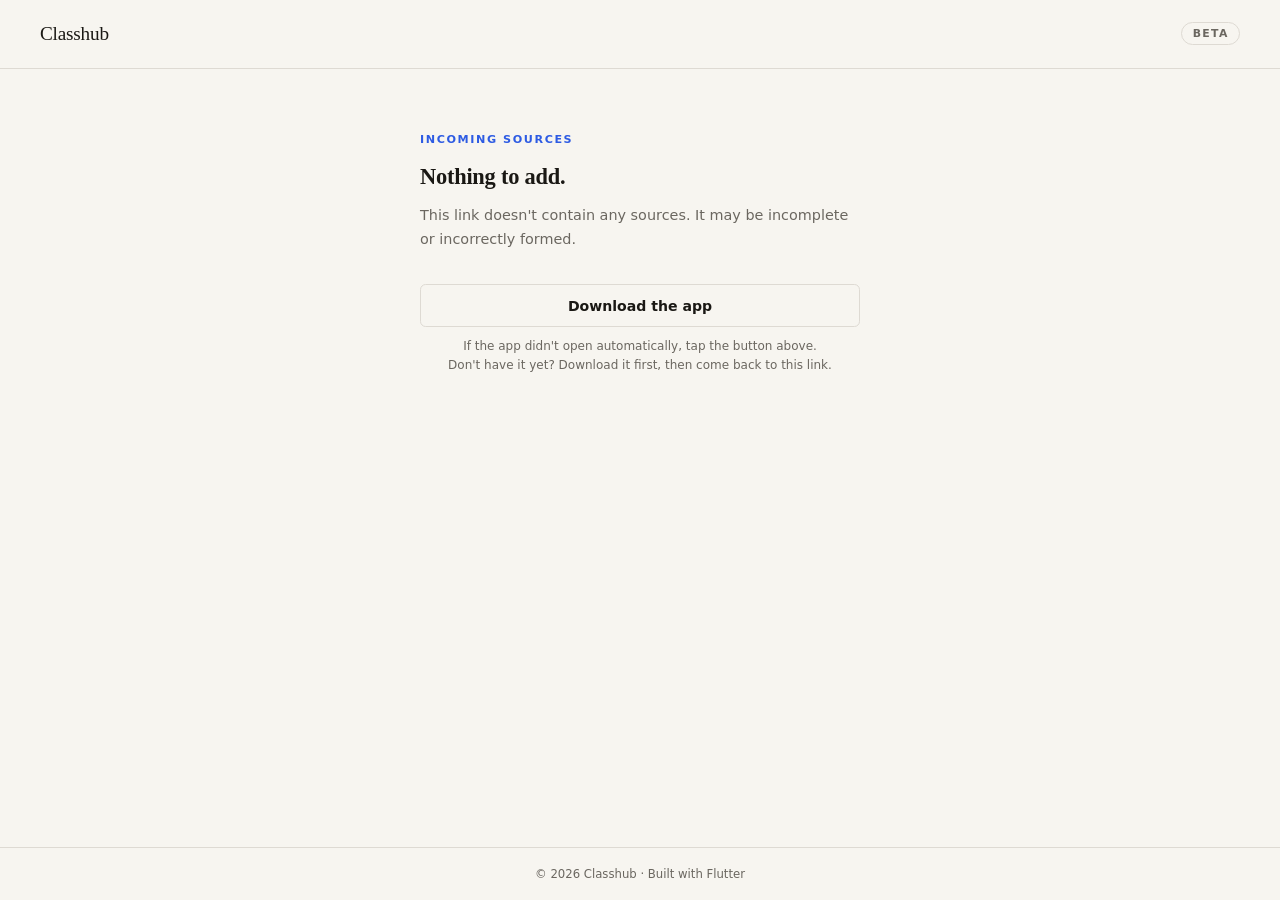
==== add/index.html @ 4c1915bf "feat(webpage): add fallback page for shared source links When a shared link opens in the browser ins" ====
<!doctype html>
<html lang="en">
  <head>
    <meta charset="UTF-8" />
    <meta name="viewport" content="width=device-width, initial-scale=1.0" />
    <title>Classhub — Open Sources</title>
    <link rel="stylesheet" href="/style.css" />
  </head>
  <body>
    <nav>
      <a class="logo" href="https://classhub.knisium.com">Classhub</a>
      <span class="badge">Beta</span>
    </nav>

    <main class="add-main">
      <p class="eyebrow">Incoming sources</p>
      <h1 class="page-heading" id="heading"></h1>
      <p class="subtitle" id="subtitle"></p>

      <p class="sources-label" id="sources-label"></p>
      <div class="sources" id="source-list"></div>

      <a class="btn btn-primary" id="open-btn" href="#">Open in Classhub</a>
      <a class="btn btn-secondary" href="https://classhub.knisium.com"
        >Download the app</a
      >
      <p class="hint">
        If the app didn't open automatically, tap the button above.<br />
        Don't have it yet? Download it first, then come back to this link.
      </p>
    </main>

    <footer>© 2026 Classhub · Built with Flutter</footer>

    <script>
      const params = new URLSearchParams(window.location.search);
      const urls = params.getAll("url");
      const count = urls.length;

      const heading = document.getElementById("heading");
      const subtitle = document.getElementById("subtitle");
      const sourcesLabel = document.getElementById("sources-label");
      const sourceList = document.getElementById("source-list");
      const openBtn = document.getElementById("open-btn");

      if (count > 0) {
        heading.textContent =
          count === 1
            ? "Someone shared a source with you."
            : `Someone shared ${count} sources with you.`;

        subtitle.textContent =
          count === 1
            ? "Open Classhub to add this resource to your library."
            : "Open Classhub to add these resources to your library.";

        sourcesLabel.textContent =
          count === 1 ? "1 source" : `${count} sources`;

        urls.forEach((url, i) => {
          sourceList.innerHTML += `
          <div class="source-item">
            <span class="source-num">${i + 1}</span>
            <span>${url}</span>
          </div>`;
        });

        const deepLink =
          "classhub://add?" +
          urls.map((u) => "url=" + encodeURIComponent(u)).join("&");
        openBtn.href = deepLink;
      } else {
        heading.textContent = "Nothing to add.";
        subtitle.textContent =
          "This link doesn't contain any sources. It may be incomplete or incorrectly formed.";
        sourcesLabel.style.display = "none";
        sourceList.style.display = "none";
        openBtn.style.display = "none";
      }
    </script>
  </body>
</html>
---- style.css ----
*,
*::before,
*::after {
  box-sizing: border-box;
  margin: 0;
  padding: 0;
}

:root {
  --bg: #f7f5f0;
  --ink: #1a1814;
  --muted: #6b6760;
  --border: #dedad3;
  --accent: #2d5be3;
}

body {
  background: var(--bg);
  color: var(--ink);
  font-family: system-ui, sans-serif;
  min-height: 100vh;
  display: flex;
  flex-direction: column;
}

/* ── Nav ── */

nav {
  padding: 1.4rem 2.5rem;
  display: flex;
  justify-content: space-between;
  align-items: center;
  border-bottom: 1px solid var(--border);
}

.logo {
  font-family: "Georgia", serif;
  font-size: 1.2rem;
  letter-spacing: -0.01em;
  text-decoration: none;
  color: var(--ink);
}

.badge {
  font-size: 0.68rem;
  font-weight: 600;
  letter-spacing: 0.12em;
  text-transform: uppercase;
  color: var(--muted);
  border: 1px solid var(--border);
  padding: 0.25rem 0.65rem;
  border-radius: 2rem;
}

/* ── Typography ── */

.eyebrow {
  font-size: 0.7rem;
  font-weight: 600;
  letter-spacing: 0.14em;
  text-transform: uppercase;
  color: var(--accent);
  margin-bottom: 1rem;
}

h1 {
  font-family: "Georgia", serif;
  font-size: clamp(2rem, 5vw, 3.4rem);
  line-height: 1.1;
  letter-spacing: -0.02em;
  margin-bottom: 1.2rem;
}

h1 em {
  font-style: italic;
  color: var(--muted);
}

/* Smaller heading for functional pages like /add */
.page-heading {
  font-family: "Georgia", serif;
  font-size: 1.4rem;
  line-height: 1.3;
  letter-spacing: -0.01em;
  margin-bottom: 0.75rem;
}

/* ── Footer ── */

footer {
  border-top: 1px solid var(--border);
  padding: 1.2rem 2.5rem;
  text-align: center;
  font-size: 0.73rem;
  color: var(--muted);
}

/* ── index.html ── */

.home-main {
  flex: 1;
  display: grid;
  grid-template-columns: 1fr auto;
  gap: 5rem;
  max-width: 960px;
  margin: 0 auto;
  padding: 5rem 2.5rem;
  width: 100%;
  align-items: start;
}

.tagline {
  font-size: 1rem;
  color: var(--muted);
  line-height: 1.7;
  margin-bottom: 2.2rem;
  max-width: 40ch;
}

.btn-download {
  display: inline-flex;
  align-items: center;
  gap: 0.5rem;
  background: var(--ink);
  color: #fff;
  text-decoration: none;
  padding: 0.8rem 1.4rem;
  border-radius: 0.35rem;
  font-size: 0.88rem;
  font-weight: 600;
}

.sub {
  font-size: 0.75rem;
  color: var(--muted);
  margin-top: 0.7rem;
}

.features {
  margin-top: 3rem;
  padding-top: 2rem;
  border-top: 1px solid var(--border);
  display: flex;
  flex-direction: column;
  gap: 1.4rem;
}

.feature {
  display: flex;
  gap: 1rem;
}
.feature-icon {
  font-size: 1rem;
  margin-top: 0.1rem;
  flex-shrink: 0;
}

.feature strong {
  display: block;
  font-size: 0.88rem;
  font-weight: 600;
  margin-bottom: 0.2rem;
}

.feature span {
  font-size: 0.82rem;
  color: var(--muted);
  line-height: 1.55;
}

.qr-block {
  display: flex;
  flex-direction: column;
  align-items: center;
  gap: 0.8rem;
  padding-top: 0.5rem;
}

.qr-block img {
  display: block;
  border: 1px solid var(--border);
  border-radius: 0.5rem;
  background: #fff;
  padding: 0.6rem;
}

.qr-label {
  font-size: 0.72rem;
  color: var(--muted);
  letter-spacing: 0.06em;
  text-align: center;
}

/* ── add.html ── */

.add-main {
  flex: 1;
  max-width: 520px;
  margin: 0 auto;
  padding: 4rem 2.5rem;
  width: 100%;
}

.subtitle {
  font-size: 0.9rem;
  color: var(--muted);
  line-height: 1.7;
  margin-bottom: 2rem;
}

.sources-label {
  font-size: 0.7rem;
  font-weight: 600;
  letter-spacing: 0.1em;
  text-transform: uppercase;
  color: var(--muted);
  margin-bottom: 0.5rem;
}

.sources {
  border: 1px solid var(--border);
  border-radius: 0.5rem;
  background: #fff;
  margin-bottom: 2rem;
  overflow: hidden;
}

.source-item {
  display: flex;
  align-items: center;
  gap: 0.75rem;
  padding: 0.75rem 1rem;
  border-bottom: 1px solid var(--border);
  font-size: 0.82rem;
  color: var(--ink);
  word-break: break-all;
  line-height: 1.4;
}

.source-item:last-child {
  border-bottom: none;
}

.source-num {
  font-size: 0.7rem;
  font-weight: 600;
  color: var(--muted);
  min-width: 1.2rem;
  flex-shrink: 0;
}

.btn {
  display: block;
  width: 100%;
  padding: 0.8rem 1.2rem;
  border-radius: 0.35rem;
  font-size: 0.88rem;
  font-weight: 600;
  text-align: center;
  text-decoration: none;
  margin-bottom: 0.6rem;
  cursor: pointer;
  border: none;
}

.btn-primary {
  background: var(--ink);
  color: #fff;
}

.btn-secondary {
  background: transparent;
  color: var(--ink);
  border: 1px solid var(--border);
}

.hint {
  font-size: 0.75rem;
  color: var(--muted);
  text-align: center;
  margin-top: 0.5rem;
  line-height: 1.6;
}

/* ── Responsive ── */

@media (max-width: 640px) {
  nav {
    padding: 1.2rem 1.5rem;
  }
  .home-main {
    grid-template-columns: 1fr;
    gap: 3rem;
    padding: 3rem 1.5rem;
  }
  .add-main {
    padding: 2.5rem 1.5rem;
  }
  .qr-block {
    align-items: center;
    order: 1;
  }
}
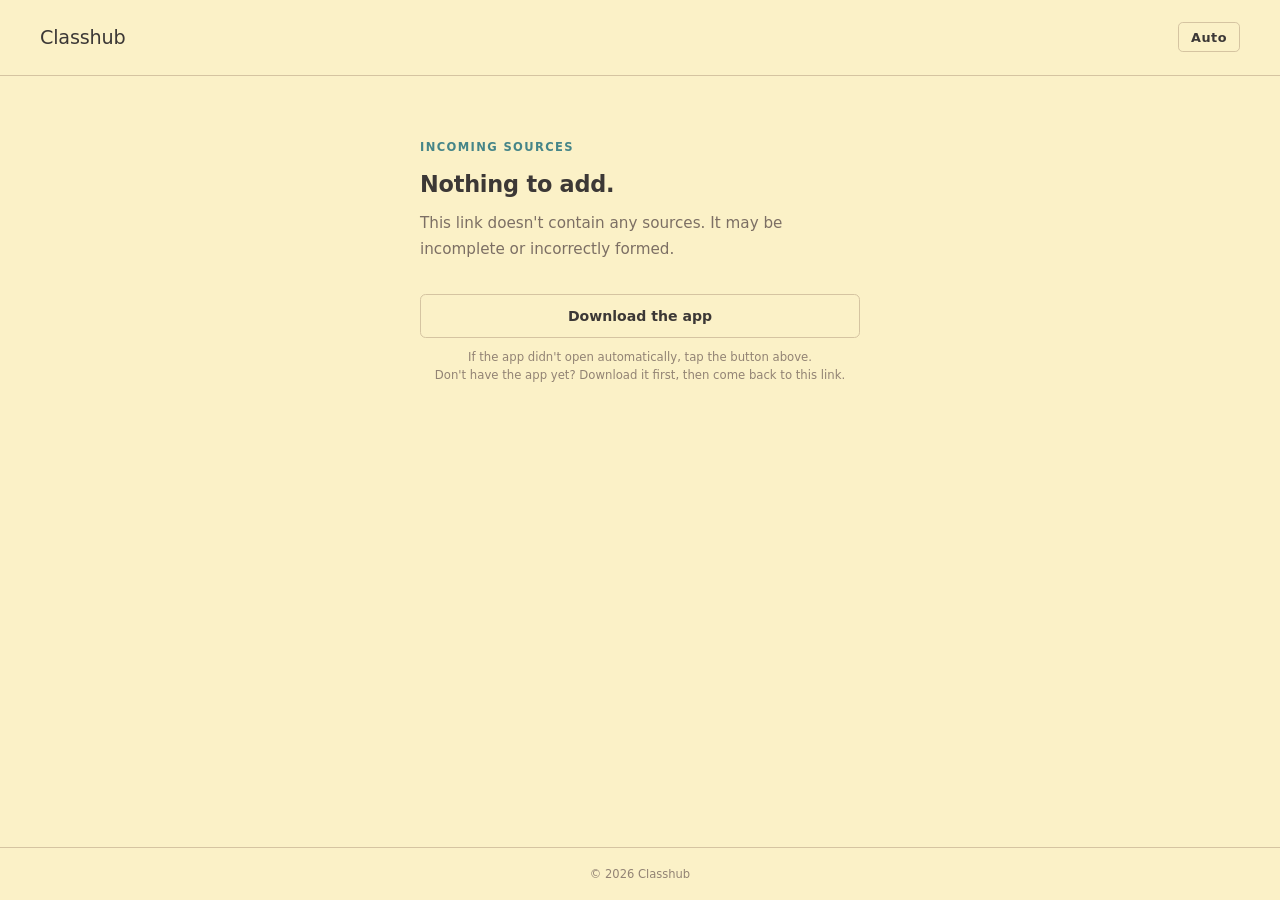
==== commit 82652118: "feat: redesign with gruvbox theme, add theme toggle, update descriptions" ====
--- a/add/index.html
+++ b/add/index.html
@@ -3,13 +3,29 @@
   <head>
     <meta charset="UTF-8" />
     <meta name="viewport" content="width=device-width, initial-scale=1.0" />
+    <meta name="description" content="Open shared class files in Classhub." />
+    <link rel="icon" href="/favicon.png" type="image/png" />
     <title>Classhub — Open Sources</title>
     <link rel="stylesheet" href="/style.css" />
+    <script>
+      (function () {
+        const t = localStorage.getItem("theme") || "system";
+        const theme =
+          t === "system"
+            ? matchMedia("(prefers-color-scheme: light)").matches
+              ? "light"
+              : "dark"
+            : t;
+        document.documentElement.setAttribute("data-theme", theme);
+      })();
+    </script>
   </head>
   <body>
     <nav>
       <a class="logo" href="https://classhub.knisium.com">Classhub</a>
-      <span class="badge">Beta</span>
+      <button class="theme-toggle" id="theme-toggle" aria-label="Toggle theme">
+        ◐
+      </button>
     </nav>
 
     <main class="add-main">
@@ -26,12 +42,13 @@
       >
       <p class="hint">
         If the app didn't open automatically, tap the button above.<br />
-        Don't have it yet? Download it first, then come back to this link.
+        Don't have the app yet? Download it first, then come back to this link.
       </p>
     </main>
 
-    <footer>© 2026 Classhub · Built with Flutter</footer>
+    <footer>© 2026 Classhub</footer>
 
+    <script src="/theme.js"></script>
     <script>
       const params = new URLSearchParams(window.location.search);
       const urls = params.getAll("url");
@@ -51,8 +68,8 @@
 
         subtitle.textContent =
           count === 1
-            ? "Open Classhub to add this resource to your library."
-            : "Open Classhub to add these resources to your library.";
+            ? "Open Classhub to add this resource."
+            : "Open Classhub to add these resources.";
 
         sourcesLabel.textContent =
           count === 1 ? "1 source" : `${count} sources`;
--- a/style.css
+++ b/style.css
@@ -5,25 +5,64 @@
   margin: 0;
   padding: 0;
 }
-
 :root {
-  --bg: #f7f5f0;
-  --ink: #1a1814;
-  --muted: #6b6760;
-  --border: #dedad3;
-  --accent: #2d5be3;
-}
-
+  --bg0: #1d2021;
+  --bg1: #282828;
+  --fg: #ebdbb2;
+  --fg4: #a89984;
+  --gray: #7c6f64;
+  --border: #3c3836;
+  --blue: #83a598;
+  --green: #b8bb26;
+  --yellow: #fabd2f;
+  --card-hover: #32302f;
+}
+[data-theme="light"] {
+  --bg0: #fbf1c7;
+  --bg1: #f9f5d7;
+  --fg: #3c3836;
+  --fg4: #7c6f64;
+  --gray: #928374;
+  --border: #d5c4a1;
+  --blue: #458588;
+  --green: #98971a;
+  --yellow: #d79921;
+  --card-hover: #f2e5c4;
+}
 body {
-  background: var(--bg);
-  color: var(--ink);
-  font-family: system-ui, sans-serif;
+  background: var(--bg0);
+  color: var(--fg);
+  font-family:
+    system-ui,
+    -apple-system,
+    sans-serif;
   min-height: 100vh;
   display: flex;
   flex-direction: column;
-}
-
-/* ── Nav ── */
+  transition:
+    background 0.2s ease,
+    color 0.2s ease;
+}
+
+.theme-toggle {
+  background: transparent;
+  border: 1px solid var(--border);
+  color: var(--fg);
+  font-size: 0.8rem;
+  font-weight: 600;
+  font-family: inherit;
+  padding: 0.4rem 0.75rem;
+  border-radius: 0.3rem;
+  cursor: pointer;
+  letter-spacing: 0.04em;
+  transition:
+    border-color 0.15s ease,
+    color 0.15s ease;
+}
+.theme-toggle:hover {
+  border-color: var(--green);
+  color: var(--green);
+}
 
 nav {
   padding: 1.4rem 2.5rem;
@@ -32,70 +71,56 @@
   align-items: center;
   border-bottom: 1px solid var(--border);
 }
-
 .logo {
-  font-family: "Georgia", serif;
   font-size: 1.2rem;
   letter-spacing: -0.01em;
   text-decoration: none;
-  color: var(--ink);
-}
-
-.badge {
-  font-size: 0.68rem;
+  color: var(--fg);
+}
+
+.eyebrow {
+  font-size: 0.72rem;
   font-weight: 600;
   letter-spacing: 0.12em;
   text-transform: uppercase;
-  color: var(--muted);
-  border: 1px solid var(--border);
-  padding: 0.25rem 0.65rem;
-  border-radius: 2rem;
-}
-
-/* ── Typography ── */
-
-.eyebrow {
-  font-size: 0.7rem;
-  font-weight: 600;
-  letter-spacing: 0.14em;
-  text-transform: uppercase;
-  color: var(--accent);
+  color: var(--blue);
   margin-bottom: 1rem;
 }
-
 h1 {
-  font-family: "Georgia", serif;
-  font-size: clamp(2rem, 5vw, 3.4rem);
-  line-height: 1.1;
+  font-size: clamp(2rem, 5vw, 3.2rem);
+  line-height: 1.15;
   letter-spacing: -0.02em;
   margin-bottom: 1.2rem;
 }
-
 h1 em {
   font-style: italic;
-  color: var(--muted);
-}
-
-/* Smaller heading for functional pages like /add */
+  color: var(--yellow);
+}
 .page-heading {
-  font-family: "Georgia", serif;
   font-size: 1.4rem;
   line-height: 1.3;
   letter-spacing: -0.01em;
   margin-bottom: 0.75rem;
 }
-
-/* ── Footer ── */
+.tagline,
+.subtitle {
+  font-size: 0.95rem;
+  color: var(--fg4);
+  line-height: 1.7;
+  margin-bottom: 2.2rem;
+  max-width: 40ch;
+}
+.subtitle {
+  margin-bottom: 2rem;
+}
 
 footer {
   border-top: 1px solid var(--border);
   padding: 1.2rem 2.5rem;
   text-align: center;
-  font-size: 0.73rem;
-  color: var(--muted);
-}
-
-/* ── index.html ── */
+  font-size: 0.72rem;
+  color: var(--gray);
+}
 
 .home-main {
   flex: 1;
@@ -108,66 +133,56 @@
   width: 100%;
   align-items: start;
 }
-
-.tagline {
-  font-size: 1rem;
-  color: var(--muted);
-  line-height: 1.7;
-  margin-bottom: 2.2rem;
-  max-width: 40ch;
-}
-
 .btn-download {
   display: inline-flex;
   align-items: center;
   gap: 0.5rem;
-  background: var(--ink);
-  color: #fff;
+  background: var(--green);
+  color: var(--bg0);
   text-decoration: none;
-  padding: 0.8rem 1.4rem;
-  border-radius: 0.35rem;
-  font-size: 0.88rem;
-  font-weight: 600;
-}
-
+  padding: 0.8rem 1.5rem;
+  border-radius: 0.35rem;
+  font-size: 0.85rem;
+  font-weight: 600;
+  transition: opacity 0.15s ease;
+}
+.btn-download:hover {
+  opacity: 0.85;
+}
 .sub {
   font-size: 0.75rem;
-  color: var(--muted);
+  color: var(--fg4);
   margin-top: 0.7rem;
 }
-
 .features {
   margin-top: 3rem;
   padding-top: 2rem;
   border-top: 1px solid var(--border);
-  display: flex;
-  flex-direction: column;
-  gap: 1.4rem;
-}
-
+  display: grid;
+  grid-template-columns: 1fr 1fr;
+  gap: 1.25rem;
+}
 .feature {
-  display: flex;
-  gap: 1rem;
-}
-.feature-icon {
-  font-size: 1rem;
-  margin-top: 0.1rem;
-  flex-shrink: 0;
-}
-
+  background: var(--bg1);
+  border: 1px solid var(--border);
+  border-radius: 0.35rem;
+  padding: 1.25rem;
+  transition: background 0.15s ease;
+}
+.feature:hover {
+  background: var(--card-hover);
+}
 .feature strong {
   display: block;
   font-size: 0.88rem;
   font-weight: 600;
-  margin-bottom: 0.2rem;
-}
-
+  margin-bottom: 0.3rem;
+}
 .feature span {
   font-size: 0.82rem;
-  color: var(--muted);
+  color: var(--fg4);
   line-height: 1.55;
 }
-
 .qr-block {
   display: flex;
   flex-direction: column;
@@ -175,23 +190,19 @@
   gap: 0.8rem;
   padding-top: 0.5rem;
 }
-
 .qr-block img {
   display: block;
   border: 1px solid var(--border);
-  border-radius: 0.5rem;
-  background: #fff;
+  border-radius: 0.4rem;
+  background: var(--bg1);
   padding: 0.6rem;
 }
-
 .qr-label {
-  font-size: 0.72rem;
-  color: var(--muted);
+  font-size: 0.7rem;
+  color: var(--gray);
   letter-spacing: 0.06em;
   text-align: center;
 }
-
-/* ── add.html ── */
 
 .add-main {
   flex: 1;
@@ -200,31 +211,21 @@
   padding: 4rem 2.5rem;
   width: 100%;
 }
-
-.subtitle {
-  font-size: 0.9rem;
-  color: var(--muted);
-  line-height: 1.7;
-  margin-bottom: 2rem;
-}
-
 .sources-label {
   font-size: 0.7rem;
   font-weight: 600;
   letter-spacing: 0.1em;
   text-transform: uppercase;
-  color: var(--muted);
+  color: var(--gray);
   margin-bottom: 0.5rem;
 }
-
 .sources {
   border: 1px solid var(--border);
-  border-radius: 0.5rem;
-  background: #fff;
+  border-radius: 0.35rem;
+  background: var(--bg1);
   margin-bottom: 2rem;
   overflow: hidden;
 }
-
 .source-item {
   display: flex;
   align-items: center;
@@ -232,23 +233,20 @@
   padding: 0.75rem 1rem;
   border-bottom: 1px solid var(--border);
   font-size: 0.82rem;
-  color: var(--ink);
+  color: var(--fg);
   word-break: break-all;
   line-height: 1.4;
 }
-
 .source-item:last-child {
   border-bottom: none;
 }
-
 .source-num {
   font-size: 0.7rem;
   font-weight: 600;
-  color: var(--muted);
+  color: var(--fg4);
   min-width: 1.2rem;
   flex-shrink: 0;
 }
-
 .btn {
   display: block;
   width: 100%;
@@ -262,27 +260,22 @@
   cursor: pointer;
   border: none;
 }
-
 .btn-primary {
-  background: var(--ink);
-  color: #fff;
-}
-
+  background: var(--green);
+  color: var(--bg0);
+}
 .btn-secondary {
   background: transparent;
-  color: var(--ink);
-  border: 1px solid var(--border);
-}
-
+  color: var(--fg);
+  border: 1px solid var(--border);
+}
 .hint {
-  font-size: 0.75rem;
-  color: var(--muted);
+  font-size: 0.73rem;
+  color: var(--gray);
   text-align: center;
   margin-top: 0.5rem;
   line-height: 1.6;
 }
-
-/* ── Responsive ── */
 
 @media (max-width: 640px) {
   nav {
